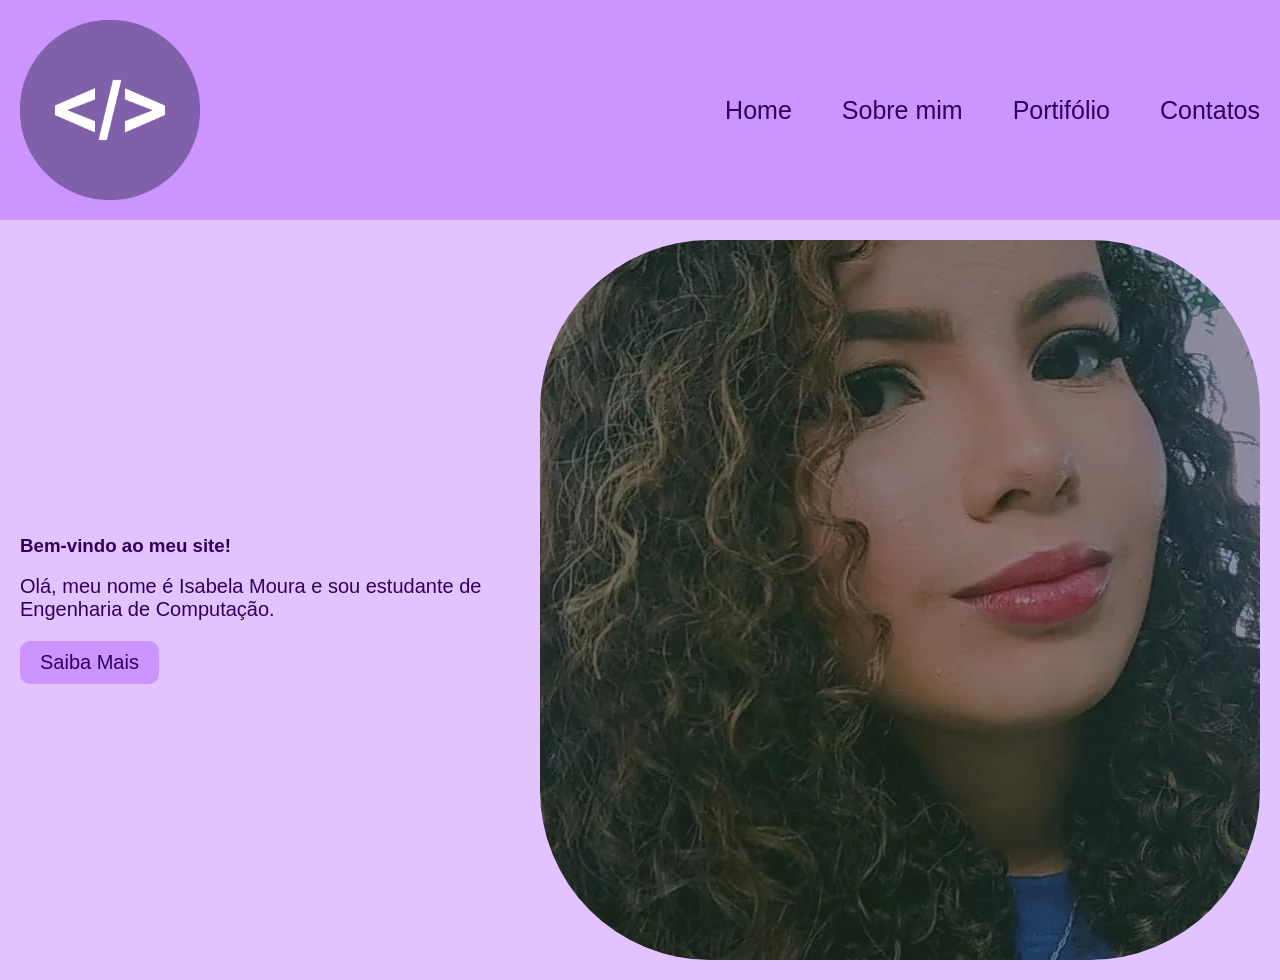
==== index.html @ 063fcc8b "Update Site" ====
<!DOCTYPE html>
<html lang="en">
<head>
    <meta charset="UTF-8">
    <meta name="viewport" content="width=device-width, initial-scale=1.0">
    <link rel="stylesheet" href="./style.css"/>
    <title>Isabela Moura</title>
</head>
<body>
    <nav class="navbar"> 
        <img id= "logo" src="./assets/logo.png" alt="logo"/>
        <div class="links">
            <a href = " "> Home </a>
            <a href=""> Sobre mim</a>
            <a href=""> Portifólio</a>
            <a href=""> Contatos</a>
        </div>
    </nav>

    <section class="main">
        <div class="text">
            <h3> Bem-vindo ao meu site! </h3>
            <p> Olá, meu nome é Isabela Moura e sou estudante de Engenharia de Computação. </p>
            <a href=""> 
                <button> Saiba Mais</button>
            </a>     
        </div>
        <img id="foto" src="./assets/foto.jpeg" alt="foto"/>
    </section>
</body>
</html>
---- style.css ----
body {
    font-family: "Montserrat", sans-serif;
    margin : 0;
    background-color: rgb(226, 194, 255);
}

.navbar {
    display: flex;
    background-color: rgb(203, 148, 255);
    flex-direction: row;
    padding: 20px 20px;
    justify-content: space-between;
}

.links {
    display: flex;
    background-color: rgb(203, 148, 255);
    gap : 50px;
    align-items: center;

    a {
        text-decoration: none;
        color: rgb(47, 0, 90);
        font-size: 25px;
    }
}


#logo {
    width: 20vh;
}

#foto {
    width: 80vh;
    border-radius: 25%;
    padding: 20px;
}

.main {
    display : flex;
    justify-content: space-around;
}

.text{

    display: flex;
    flex-direction: column;
    margin: 20px;
    justify-content: center;
    color: rgb(47, 0, 90);

    p{
        font-size: 20px;
        margin-top: 0;
    }
}

button {
    background-color: rgb(203, 148, 255);
    padding: 10px 20px;
    border : none;
    border-radius: 10px;
    font-size: 20px;
    color: rgb(47, 0, 90);
}
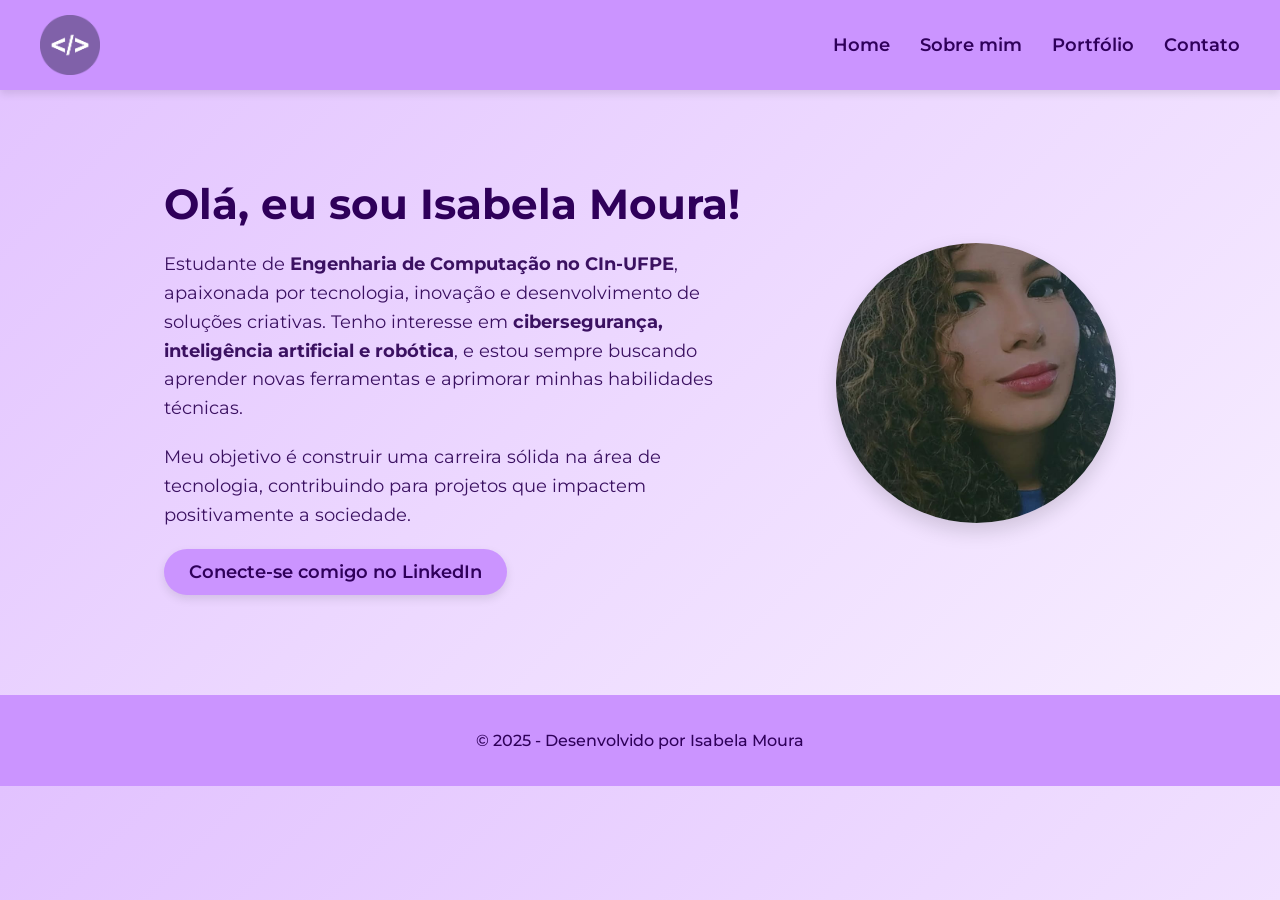
==== commit fb65fbc1: "add contato.html" ====
--- a/index.html
+++ b/index.html
@@ -1,31 +1,48 @@
 <!DOCTYPE html>
-<html lang="en">
+<html lang="pt-br">
 <head>
-    <meta charset="UTF-8">
-    <meta name="viewport" content="width=device-width, initial-scale=1.0">
-    <link rel="stylesheet" href="./style.css"/>
-    <title>Isabela Moura</title>
+  <meta charset="UTF-8">
+  <meta name="viewport" content="width=device-width, initial-scale=1.0">
+  <title>Home</title>
+  <link rel="stylesheet" href="./style.css"/>
+  <link href="https://fonts.googleapis.com/css2?family=Montserrat:wght@400;600&display=swap" rel="stylesheet">
 </head>
 <body>
-    <nav class="navbar"> 
-        <img id= "logo" src="./assets/logo.png" alt="logo"/>
-        <div class="links">
-            <a href = " "> Home </a>
-            <a href=""> Sobre mim</a>
-            <a href=""> Portifólio</a>
-            <a href=""> Contatos</a>
-        </div>
+  <!-- Navbar -->
+  <header class="navbar">
+    <img id="logo" src="./assets/logo.png" alt="Logo Isabela Moura"/>
+    <nav class="links">
+      <a href="index.html">Home</a>
+      <a href="sobre.html">Sobre mim</a>
+      <a href="portfolio.html">Portfólio</a>
+      <a href="contato.html">Contato</a>
     </nav>
+  </header>
 
-    <section class="main">
-        <div class="text">
-            <h3> Bem-vindo ao meu site! </h3>
-            <p> Olá, meu nome é Isabela Moura e sou estudante de Engenharia de Computação. </p>
-            <a href=""> 
-                <button> Saiba Mais</button>
-            </a>     
-        </div>
-        <img id="foto" src="./assets/foto.jpeg" alt="foto"/>
-    </section>
+  <!-- Seção principal -->
+  <main class="main">
+    <div class="text">
+      <h1>Olá, eu sou Isabela Moura!</h1>
+      <p>
+        Estudante de <strong>Engenharia de Computação no CIn-UFPE</strong>, apaixonada por 
+        tecnologia, inovação e desenvolvimento de soluções criativas.  
+        Tenho interesse em <strong>cibersegurança, inteligência artificial e robótica</strong>, 
+        e estou sempre buscando aprender novas ferramentas e aprimorar minhas habilidades técnicas.  
+      </p>
+      <p>
+        Meu objetivo é construir uma carreira sólida na área de tecnologia, 
+        contribuindo para projetos que impactem positivamente a sociedade.  
+      </p>
+      <a class="btn" href="https://www.linkedin.com/in/isabelamoura73/" target="_blank">
+        Conecte-se comigo no LinkedIn
+      </a>
+    </div>
+    <img id="foto" src="./assets/foto.jpeg" alt="Foto Isabela Moura"/>
+  </main>
+
+  <!-- Rodapé -->
+  <footer>
+    <p>© 2025 - Desenvolvido por Isabela Moura</p>
+  </footer>
 </body>
-</html>+</html>
--- a/style.css
+++ b/style.css
@@ -1,65 +1,207 @@
+/* ======= GLOBAL ======= */
 body {
-    font-family: "Montserrat", sans-serif;
-    margin : 0;
-    background-color: rgb(226, 194, 255);
-}
-
+  font-family: "Montserrat", sans-serif;
+  margin: 0;
+  background: linear-gradient(135deg, #e2c2ff, #f8f0ff);
+  color: #2f005a;
+}
+
+h1, h2, h3 {
+  color: #2f005a;
+  margin-bottom: 15px;
+}
+
+a {
+  text-decoration: none;
+  color: inherit;
+}
+
+/* ======= NAVBAR ======= */
 .navbar {
-    display: flex;
-    background-color: rgb(203, 148, 255);
-    flex-direction: row;
-    padding: 20px 20px;
-    justify-content: space-between;
+  position: sticky;
+  top: 0;
+  display: flex;
+  background-color: #cb94ff;
+  flex-direction: row;
+  padding: 15px 40px;
+  justify-content: space-between;
+  align-items: center;
+  box-shadow: 0 4px 8px rgba(0,0,0,0.1);
+  z-index: 1000;
+}
+
+#logo {
+  width: 60px;
+  height: auto;
 }
 
 .links {
-    display: flex;
-    background-color: rgb(203, 148, 255);
-    gap : 50px;
-    align-items: center;
-
-    a {
-        text-decoration: none;
-        color: rgb(47, 0, 90);
-        font-size: 25px;
-    }
-}
-
-
-#logo {
-    width: 20vh;
-}
-
+  display: flex;
+  gap: 30px;
+}
+
+.links a {
+  color: #2f005a;
+  font-size: 18px;
+  font-weight: 600;
+  transition: color 0.3s ease;
+}
+
+.links a:hover {
+  color: #fff;
+}
+
+/* ======= SEÇÃO PRINCIPAL ======= */
+.main {
+  display: flex;
+  justify-content: space-around;
+  align-items: center;
+  flex-wrap: wrap;
+  padding: 60px 10%;
+}
+
+.text {
+  max-width: 600px;
+}
+
+.text h1 {
+  font-size: 42px;
+  margin-bottom: 20px;
+}
+
+.text p {
+  font-size: 18px;
+  margin-bottom: 20px;
+  line-height: 1.6;
+  color: #3b1161;
+}
+
+/* ======= FOTO ======= */
 #foto {
-    width: 80vh;
-    border-radius: 25%;
-    padding: 20px;
-}
-
-.main {
-    display : flex;
-    justify-content: space-around;
-}
-
-.text{
-
-    display: flex;
+  width: 280px;
+  height: 280px;
+  border-radius: 50%;
+  object-fit: cover;
+  box-shadow: 0px 8px 20px rgba(0,0,0,0.15);
+  transition: transform 0.3s ease;
+  margin-top: 20px;
+}
+
+#foto:hover {
+  transform: scale(1.05);
+}
+
+/* ======= BOTÃO ======= */
+.btn, button {
+  background-color: #cb94ff;
+  padding: 12px 25px;
+  border: none;
+  border-radius: 25px;
+  font-size: 18px;
+  font-weight: 600;
+  color: #2f005a;
+  cursor: pointer;
+  text-decoration: none;
+  display: inline-block;
+  transition: all 0.3s ease;
+  box-shadow: 0px 4px 10px rgba(0,0,0,0.1);
+}
+
+.btn:hover, button:hover {
+  background-color: #a64dff;
+  color: #fff;
+  transform: translateY(-2px);
+}
+
+/* ======= PORTFÓLIO (cards) ======= */
+.portfolio-grid {
+  display: grid;
+  grid-template-columns: repeat(auto-fit, minmax(250px, 1fr));
+  gap: 25px;
+  margin-top: 30px;
+}
+
+.card {
+  background: #fff;
+  border-radius: 15px;
+  padding: 25px;
+  text-align: center;
+  box-shadow: 0px 6px 15px rgba(0,0,0,0.1);
+  transition: transform 0.3s ease;
+}
+
+.card h3 {
+  margin-bottom: 10px;
+}
+
+.card p {
+  color: #3b1161;
+  font-size: 15px;
+  line-height: 1.5;
+}
+
+.card:hover {
+  transform: translateY(-5px);
+  background: #f3e6ff;
+}
+
+/* ===== CONTATO LINKS ===== */
+.contato-links {
+  display: flex;
+  flex-wrap: wrap;
+  gap: 20px;
+  margin-top: 30px;
+}
+
+.contato-card {
+  flex: 1;
+  min-width: 180px;
+  text-align: center;
+  padding: 20px;
+  background: #fff;
+  border-radius: 15px;
+  font-size: 20px;
+  font-weight: 600;
+  color: #2f005a;
+  text-decoration: none;
+  box-shadow: 0px 6px 15px rgba(0,0,0,0.1);
+  transition: all 0.3s ease;
+}
+
+.contato-card:hover {
+  background: #cb94ff;
+  color: #fff;
+  transform: translateY(-5px);
+}
+
+
+/* ======= FOOTER ======= */
+footer {
+  text-align: center;
+  padding: 20px;
+  background-color: #cb94ff;
+  color: #2f005a;
+  font-weight: 500;
+  margin-top: 40px;
+}
+
+/* ======= RESPONSIVIDADE ======= */
+@media screen and (max-width: 768px) {
+  .main {
     flex-direction: column;
-    margin: 20px;
-    justify-content: center;
-    color: rgb(47, 0, 90);
-
-    p{
-        font-size: 20px;
-        margin-top: 0;
-    }
-}
-
-button {
-    background-color: rgb(203, 148, 255);
-    padding: 10px 20px;
-    border : none;
-    border-radius: 10px;
-    font-size: 20px;
-    color: rgb(47, 0, 90);
-}+    text-align: center;
+  }
+
+  .text {
+    margin-bottom: 30px;
+  }
+
+  #foto {
+    width: 220px;
+    height: 220px;
+  }
+
+  .links {
+    gap: 15px;
+  }
+}
